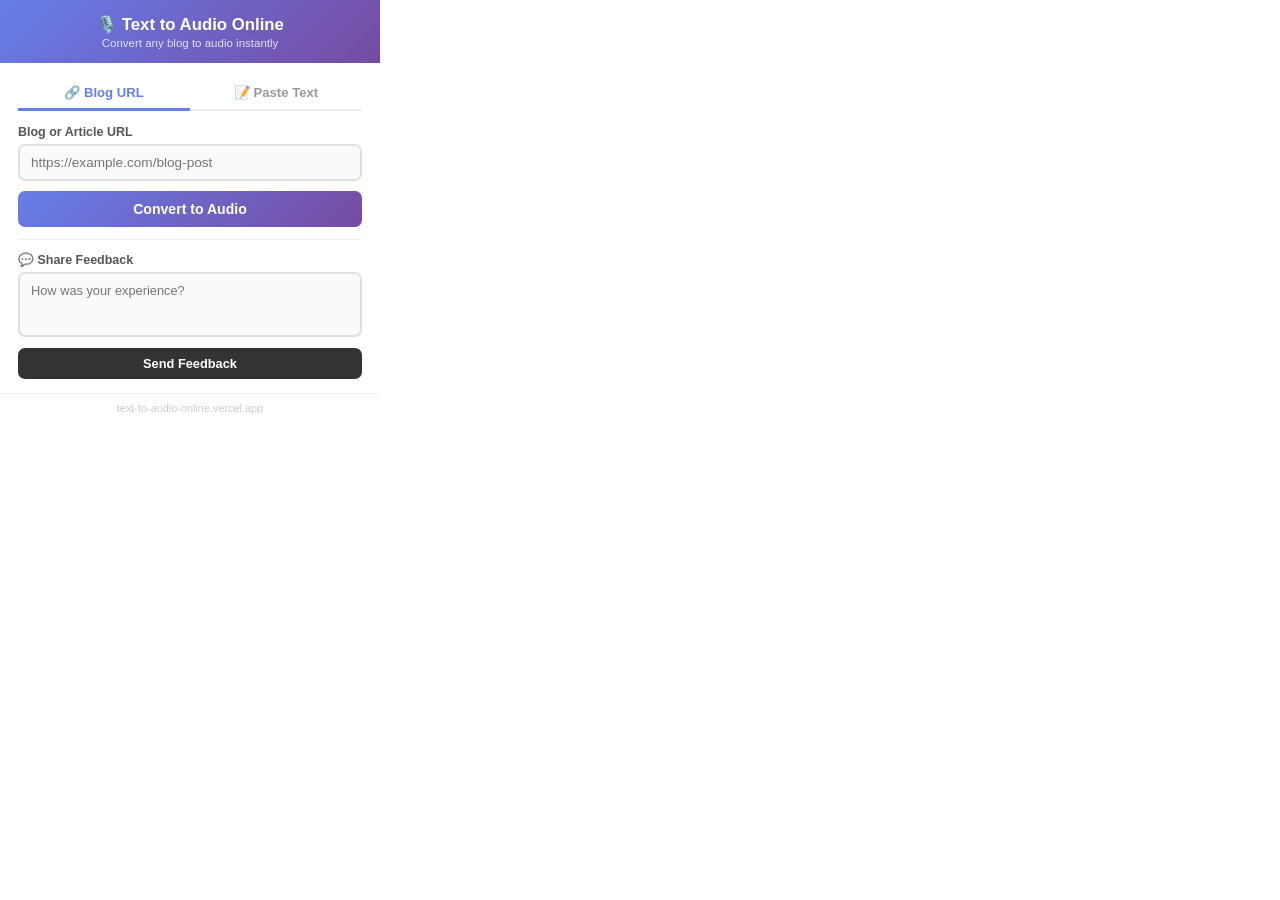
==== blog-to-audio-extension/popup.html @ 056b1fd5 "Add Chrome extension, GA4/GSC plan, and gitignore __pycache__ Co-Authored-By: Claude Opus 4.6 <norep" ====
<!DOCTYPE html>
<html lang="en">
<head>
  <meta charset="UTF-8">
  <meta name="viewport" content="width=device-width, initial-scale=1.0">
  <title>Text to Audio Online</title>
  <style>
    * { margin: 0; padding: 0; box-sizing: border-box; }

    body {
      width: 380px;
      font-family: 'Segoe UI', Tahoma, Geneva, Verdana, sans-serif;
      background: #fff;
      color: #333;
    }

    .header {
      background: linear-gradient(135deg, #667eea 0%, #764ba2 100%);
      padding: 14px 20px;
      text-align: center;
    }
    .header h1 { color: white; font-size: 1.05em; font-weight: 700; }
    .header p { color: rgba(255,255,255,0.8); font-size: 0.72em; margin-top: 2px; }

    .body { padding: 14px 18px; }

    .tabs { display: flex; border-bottom: 2px solid #eee; margin-bottom: 14px; }
    .tab {
      flex: 1; padding: 8px; border: none; background: none;
      font-size: 0.82em; font-weight: 600; color: #999; cursor: pointer;
      border-bottom: 3px solid transparent; margin-bottom: -2px; transition: all 0.2s;
    }
    .tab.active { color: #667eea; border-bottom-color: #667eea; }
    .tab-panel { display: none; }
    .tab-panel.active { display: block; }

    label { display: block; font-size: 0.78em; font-weight: 600; color: #555; margin-bottom: 5px; }

    input[type="url"], textarea {
      width: 100%; padding: 9px 11px;
      border: 2px solid #e0e0e0; border-radius: 7px;
      font-size: 0.85em; font-family: inherit;
      transition: border-color 0.2s; background: #fafafa;
    }
    textarea { resize: none; height: 90px; }
    input[type="url"]:focus, textarea:focus {
      outline: none; border-color: #667eea; background: #fff;
    }

    .char-count { font-size: 0.72em; color: #bbb; margin-top: 3px; text-align: right; }

    .btn-convert {
      width: 100%; margin-top: 10px; padding: 10px;
      background: linear-gradient(135deg, #667eea 0%, #764ba2 100%);
      color: white; border: none; border-radius: 7px;
      font-size: 0.88em; font-weight: 700; cursor: pointer; transition: all 0.2s;
    }
    .btn-convert:hover:not(:disabled) { opacity: 0.9; transform: translateY(-1px); }
    .btn-convert:disabled { opacity: 0.5; cursor: not-allowed; transform: none; }

    .loader { display: none; text-align: center; padding: 16px 0 8px; }
    .loader.show { display: block; }
    .spinner {
      border: 3px solid #f0f0f0; border-top: 3px solid #667eea;
      border-radius: 50%; width: 30px; height: 30px;
      animation: spin 0.9s linear infinite; margin: 0 auto 7px;
    }
    @keyframes spin { 0%{transform:rotate(0deg)} 100%{transform:rotate(360deg)} }
    .loader p { font-size: 0.78em; color: #888; }

    .error {
      display: none; background: #fff0f0; color: #c33;
      padding: 8px 11px; border-radius: 7px; font-size: 0.8em; margin-top: 9px;
    }
    .error.show { display: block; }

    .result {
      display: none; margin-top: 12px;
      background: #f4f0ff; border-radius: 10px; padding: 12px;
    }
    .result.show { display: block; }
    .result-title { font-size: 0.82em; font-weight: 700; color: #333; margin-bottom: 9px; text-align: center; }

    audio { width: 100%; border-radius: 6px; margin-bottom: 9px; }

    .btn-download {
      display: block; width: 100%; padding: 8px;
      background: linear-gradient(135deg, #667eea 0%, #764ba2 100%);
      color: white; text-decoration: none; border-radius: 7px;
      font-size: 0.82em; font-weight: 700; text-align: center;
    }

    hr { border: none; border-top: 1px solid #eee; margin: 12px 0; }

    .feedback-label { font-size: 0.78em; font-weight: 600; color: #555; margin-bottom: 5px; }
    textarea.feedback-box { height: 65px; font-size: 0.8em; }

    .btn-feedback {
      width: 100%; margin-top: 7px; padding: 8px;
      background: #333; color: white; border: none;
      border-radius: 7px; font-size: 0.8em; font-weight: 600; cursor: pointer;
    }
    .btn-feedback:hover:not(:disabled) { background: #444; }
    .btn-feedback:disabled { opacity: 0.5; cursor: not-allowed; }

    .feedback-ok {
      display: none; font-size: 0.78em; color: #276749;
      background: #f0fff4; padding: 7px 10px; border-radius: 7px;
      margin-top: 7px; text-align: center;
    }
    .feedback-ok.show { display: block; }

    .footer {
      padding: 8px; text-align: center;
      font-size: 0.68em; color: #ccc; border-top: 1px solid #f0f0f0;
    }
  </style>
</head>
<body>
  <div class="header">
    <h1>🎙️ Text to Audio Online</h1>
    <p>Convert any blog to audio instantly</p>
  </div>

  <div class="body">
    <div class="tabs">
      <button class="tab active" id="tabUrl">🔗 Blog URL</button>
      <button class="tab" id="tabText">📝 Paste Text</button>
    </div>

    <!-- URL Tab -->
    <div class="tab-panel active" id="tab-url">
      <label for="blogUrl">Blog or Article URL</label>
      <input type="url" id="blogUrl" placeholder="https://example.com/blog-post" />
      <button class="btn-convert" id="btnUrl">Convert to Audio</button>
      <div class="loader" id="loaderUrl">
        <div class="spinner"></div>
        <p>Fetching and generating audio...</p>
      </div>
      <div class="error" id="errorUrl"></div>
      <div class="result" id="resultUrl">
        <div class="result-title">✅ Audio Ready!</div>
        <audio id="audioUrl" controls></audio>
        <a href="#" id="dlUrl" class="btn-download">📥 Download MP3</a>
      </div>
    </div>

    <!-- Text Tab -->
    <div class="tab-panel" id="tab-text">
      <label for="pasteText">Paste your blog text</label>
      <textarea id="pasteText" placeholder="Paste article text here..."></textarea>
      <div class="char-count"><span id="charCount">0</span> / 5000</div>
      <button class="btn-convert" id="btnText">Convert to Audio</button>
      <div class="loader" id="loaderText">
        <div class="spinner"></div>
        <p>Generating audio...</p>
      </div>
      <div class="error" id="errorText"></div>
      <div class="result" id="resultText">
        <div class="result-title">✅ Audio Ready!</div>
        <audio id="audioText" controls></audio>
        <a href="#" id="dlText" class="btn-download">📥 Download MP3</a>
      </div>
    </div>

    <hr>
    <div class="feedback-label">💬 Share Feedback</div>
    <textarea class="feedback-box" id="feedbackText" placeholder="How was your experience?"></textarea>
    <button class="btn-feedback" id="btnFeedback">Send Feedback</button>
    <div class="feedback-ok" id="feedbackOk">✅ Thanks for your feedback!</div>
  </div>

  <div class="footer">text-to-audio-online.vercel.app</div>
  <script src="popup.js"></script>
</body>
</html>
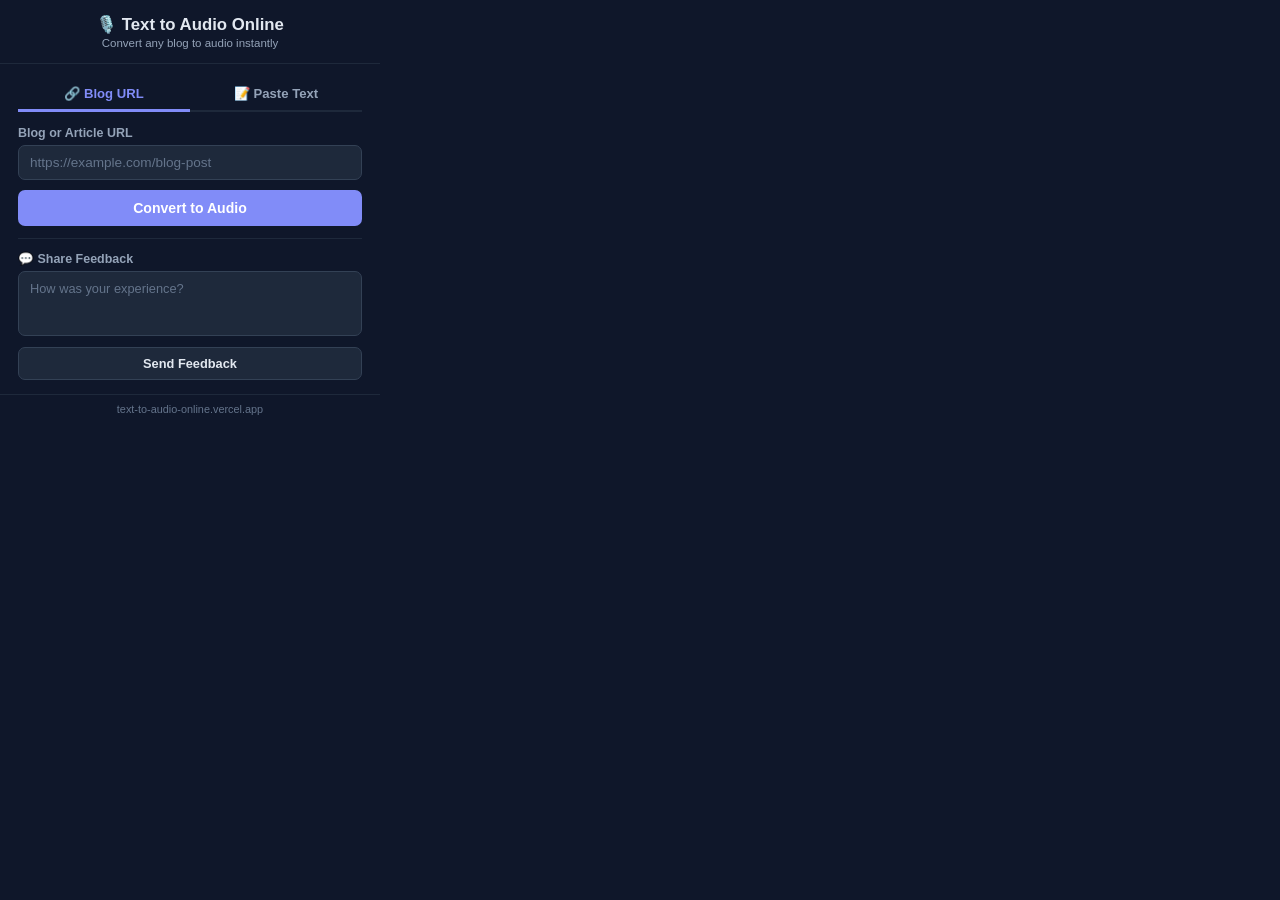
==== commit d58e2cb0: "Match extension popup theme to website and fix preview server config Co-Authored-By: Claude Opus 4.6" ====
--- a/blog-to-audio-extension/popup.html
+++ b/blog-to-audio-extension/popup.html
@@ -9,110 +9,118 @@
 
     body {
       width: 380px;
-      font-family: 'Segoe UI', Tahoma, Geneva, Verdana, sans-serif;
-      background: #fff;
-      color: #333;
+      font-family: -apple-system, BlinkMacSystemFont, 'Segoe UI', Roboto, sans-serif;
+      background: #0f172a;
+      color: #e2e8f0;
     }
 
     .header {
-      background: linear-gradient(135deg, #667eea 0%, #764ba2 100%);
+      background: #0f172a;
+      border-bottom: 1px solid #1e293b;
       padding: 14px 20px;
       text-align: center;
     }
-    .header h1 { color: white; font-size: 1.05em; font-weight: 700; }
-    .header p { color: rgba(255,255,255,0.8); font-size: 0.72em; margin-top: 2px; }
+    .header h1 { color: #e2e8f0; font-size: 1.05em; font-weight: 700; }
+    .header p { color: #94a3b8; font-size: 0.72em; margin-top: 2px; }
 
     .body { padding: 14px 18px; }
 
-    .tabs { display: flex; border-bottom: 2px solid #eee; margin-bottom: 14px; }
+    .tabs { display: flex; border-bottom: 2px solid #1e293b; margin-bottom: 14px; }
     .tab {
       flex: 1; padding: 8px; border: none; background: none;
-      font-size: 0.82em; font-weight: 600; color: #999; cursor: pointer;
+      font-size: 0.82em; font-weight: 600; color: #94a3b8; cursor: pointer;
       border-bottom: 3px solid transparent; margin-bottom: -2px; transition: all 0.2s;
+      font-family: inherit;
     }
-    .tab.active { color: #667eea; border-bottom-color: #667eea; }
+    .tab:hover { color: #e2e8f0; }
+    .tab.active { color: #818cf8; border-bottom-color: #818cf8; }
     .tab-panel { display: none; }
     .tab-panel.active { display: block; }
 
-    label { display: block; font-size: 0.78em; font-weight: 600; color: #555; margin-bottom: 5px; }
+    label { display: block; font-size: 0.78em; font-weight: 600; color: #94a3b8; margin-bottom: 5px; }
 
     input[type="url"], textarea {
       width: 100%; padding: 9px 11px;
-      border: 2px solid #e0e0e0; border-radius: 7px;
+      border: 1px solid #334155; border-radius: 7px;
       font-size: 0.85em; font-family: inherit;
-      transition: border-color 0.2s; background: #fafafa;
+      transition: border-color 0.2s; background: #1e293b; color: #e2e8f0;
     }
     textarea { resize: none; height: 90px; }
     input[type="url"]:focus, textarea:focus {
-      outline: none; border-color: #667eea; background: #fff;
+      outline: none; border-color: #818cf8;
     }
+    input[type="url"]::placeholder, textarea::placeholder { color: #64748b; }
 
-    .char-count { font-size: 0.72em; color: #bbb; margin-top: 3px; text-align: right; }
+    .char-count { font-size: 0.72em; color: #64748b; margin-top: 3px; text-align: right; }
 
     .btn-convert {
       width: 100%; margin-top: 10px; padding: 10px;
-      background: linear-gradient(135deg, #667eea 0%, #764ba2 100%);
-      color: white; border: none; border-radius: 7px;
-      font-size: 0.88em; font-weight: 700; cursor: pointer; transition: all 0.2s;
+      background: #818cf8;
+      color: #fff; border: none; border-radius: 7px;
+      font-size: 0.88em; font-weight: 700; cursor: pointer; transition: background 0.2s;
+      font-family: inherit;
     }
-    .btn-convert:hover:not(:disabled) { opacity: 0.9; transform: translateY(-1px); }
-    .btn-convert:disabled { opacity: 0.5; cursor: not-allowed; transform: none; }
+    .btn-convert:hover:not(:disabled) { background: #6366f1; }
+    .btn-convert:disabled { background: #475569; cursor: not-allowed; }
 
     .loader { display: none; text-align: center; padding: 16px 0 8px; }
     .loader.show { display: block; }
     .spinner {
-      border: 3px solid #f0f0f0; border-top: 3px solid #667eea;
+      border: 3px solid #334155; border-top: 3px solid #818cf8;
       border-radius: 50%; width: 30px; height: 30px;
       animation: spin 0.9s linear infinite; margin: 0 auto 7px;
     }
     @keyframes spin { 0%{transform:rotate(0deg)} 100%{transform:rotate(360deg)} }
-    .loader p { font-size: 0.78em; color: #888; }
+    .loader p { font-size: 0.78em; color: #94a3b8; }
 
     .error {
-      display: none; background: #fff0f0; color: #c33;
+      display: none; background: #7f1d1d; color: #fecaca;
       padding: 8px 11px; border-radius: 7px; font-size: 0.8em; margin-top: 9px;
     }
     .error.show { display: block; }
 
     .result {
       display: none; margin-top: 12px;
-      background: #f4f0ff; border-radius: 10px; padding: 12px;
+      background: #1e293b; border-radius: 10px; padding: 12px;
     }
     .result.show { display: block; }
-    .result-title { font-size: 0.82em; font-weight: 700; color: #333; margin-bottom: 9px; text-align: center; }
+    .result-title { font-size: 0.82em; font-weight: 700; color: #818cf8; margin-bottom: 9px; text-align: center; }
 
     audio { width: 100%; border-radius: 6px; margin-bottom: 9px; }
 
     .btn-download {
       display: block; width: 100%; padding: 8px;
-      background: linear-gradient(135deg, #667eea 0%, #764ba2 100%);
-      color: white; text-decoration: none; border-radius: 7px;
+      background: #818cf8;
+      color: #fff; text-decoration: none; border-radius: 7px;
       font-size: 0.82em; font-weight: 700; text-align: center;
+      transition: background 0.2s;
     }
+    .btn-download:hover { background: #6366f1; }
 
-    hr { border: none; border-top: 1px solid #eee; margin: 12px 0; }
+    hr { border: none; border-top: 1px solid #1e293b; margin: 12px 0; }
 
-    .feedback-label { font-size: 0.78em; font-weight: 600; color: #555; margin-bottom: 5px; }
+    .feedback-label { font-size: 0.78em; font-weight: 600; color: #94a3b8; margin-bottom: 5px; }
     textarea.feedback-box { height: 65px; font-size: 0.8em; }
 
     .btn-feedback {
       width: 100%; margin-top: 7px; padding: 8px;
-      background: #333; color: white; border: none;
+      background: #1e293b; color: #e2e8f0; border: 1px solid #334155;
       border-radius: 7px; font-size: 0.8em; font-weight: 600; cursor: pointer;
+      font-family: inherit; transition: background 0.2s;
     }
-    .btn-feedback:hover:not(:disabled) { background: #444; }
+    .btn-feedback:hover:not(:disabled) { background: #253046; }
     .btn-feedback:disabled { opacity: 0.5; cursor: not-allowed; }
 
     .feedback-ok {
-      display: none; font-size: 0.78em; color: #276749;
-      background: #f0fff4; padding: 7px 10px; border-radius: 7px;
+      display: none; font-size: 0.78em; color: #86efac;
+      background: #14532d; padding: 7px 10px; border-radius: 7px;
       margin-top: 7px; text-align: center;
     }
     .feedback-ok.show { display: block; }
 
     .footer {
       padding: 8px; text-align: center;
-      font-size: 0.68em; color: #ccc; border-top: 1px solid #f0f0f0;
+      font-size: 0.68em; color: #64748b; border-top: 1px solid #1e293b;
     }
   </style>
 </head>
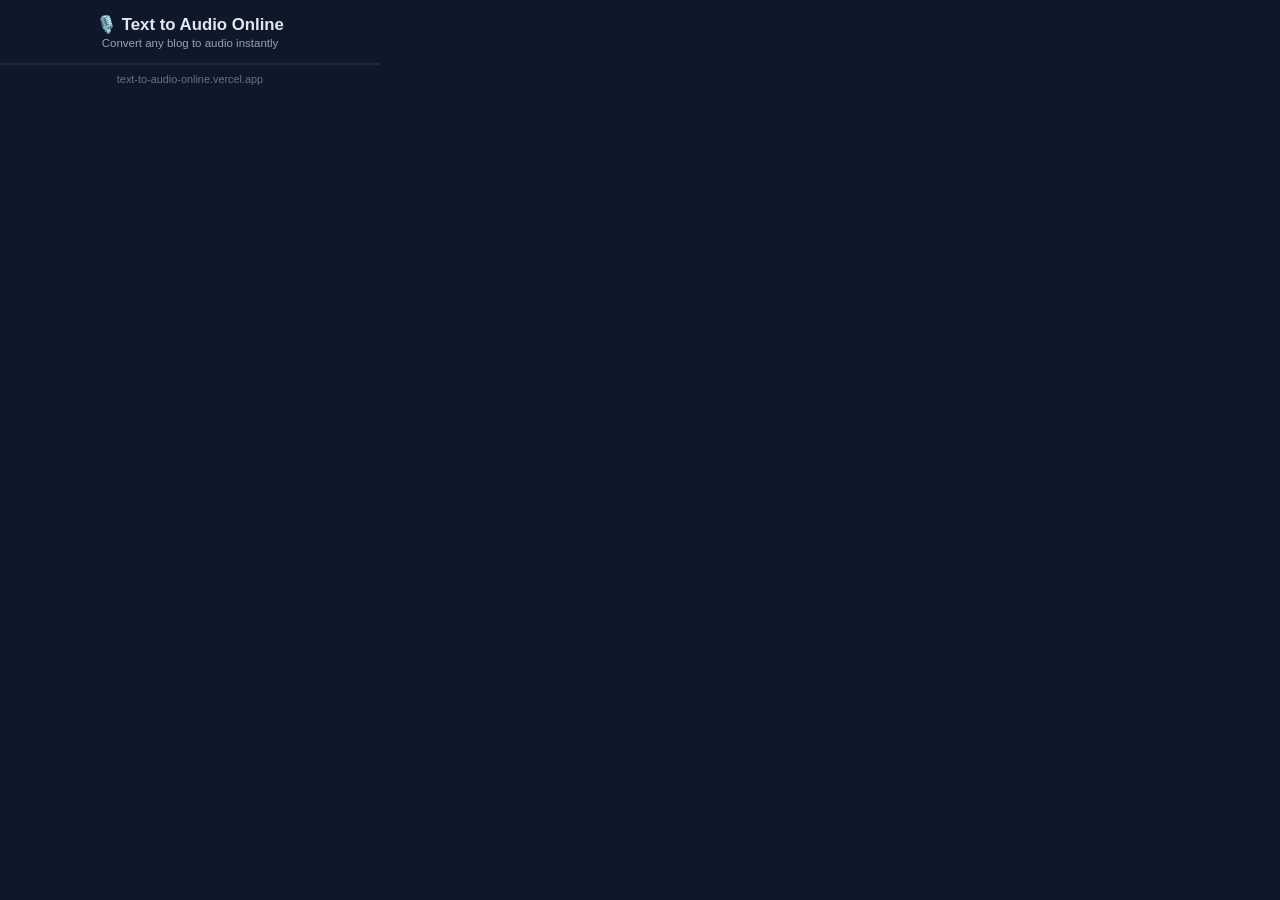
==== commit e362ba70: "Add sign-in screen markup, remove broken feedback section" ====
--- a/blog-to-audio-extension/popup.html
+++ b/blog-to-audio-extension/popup.html
@@ -130,7 +130,16 @@
     <p>Convert any blog to audio instantly</p>
   </div>
 
-  <div class="body">
+  <div class="body" id="signinScreen" style="display:none; text-align:center; padding-top: 30px;">
+    <p style="color:#94a3b8; font-size:0.85em; margin-bottom:14px;">Sign in to convert blogs to audio.</p>
+    <button class="btn-convert" id="btnSignIn" style="width:auto; padding: 10px 20px;">Sign in with Google</button>
+  </div>
+
+  <div class="body" id="appContent" style="display:none;">
+    <div class="topbar" style="display:flex; justify-content:space-between; align-items:center; margin-bottom:10px;">
+      <span id="userEmail" style="font-size:0.72em; color:#94a3b8;"></span>
+      <button id="btnSignOut" style="background:none; border:none; color:#818cf8; font-size:0.72em; cursor:pointer; font-family:inherit;">Sign out</button>
+    </div>
     <div class="tabs">
       <button class="tab active" id="tabUrl">🔗 Blog URL</button>
       <button class="tab" id="tabText">📝 Paste Text</button>
@@ -171,11 +180,6 @@
       </div>
     </div>
 
-    <hr>
-    <div class="feedback-label">💬 Share Feedback</div>
-    <textarea class="feedback-box" id="feedbackText" placeholder="How was your experience?"></textarea>
-    <button class="btn-feedback" id="btnFeedback">Send Feedback</button>
-    <div class="feedback-ok" id="feedbackOk">✅ Thanks for your feedback!</div>
   </div>
 
   <div class="footer">text-to-audio-online.vercel.app</div>
